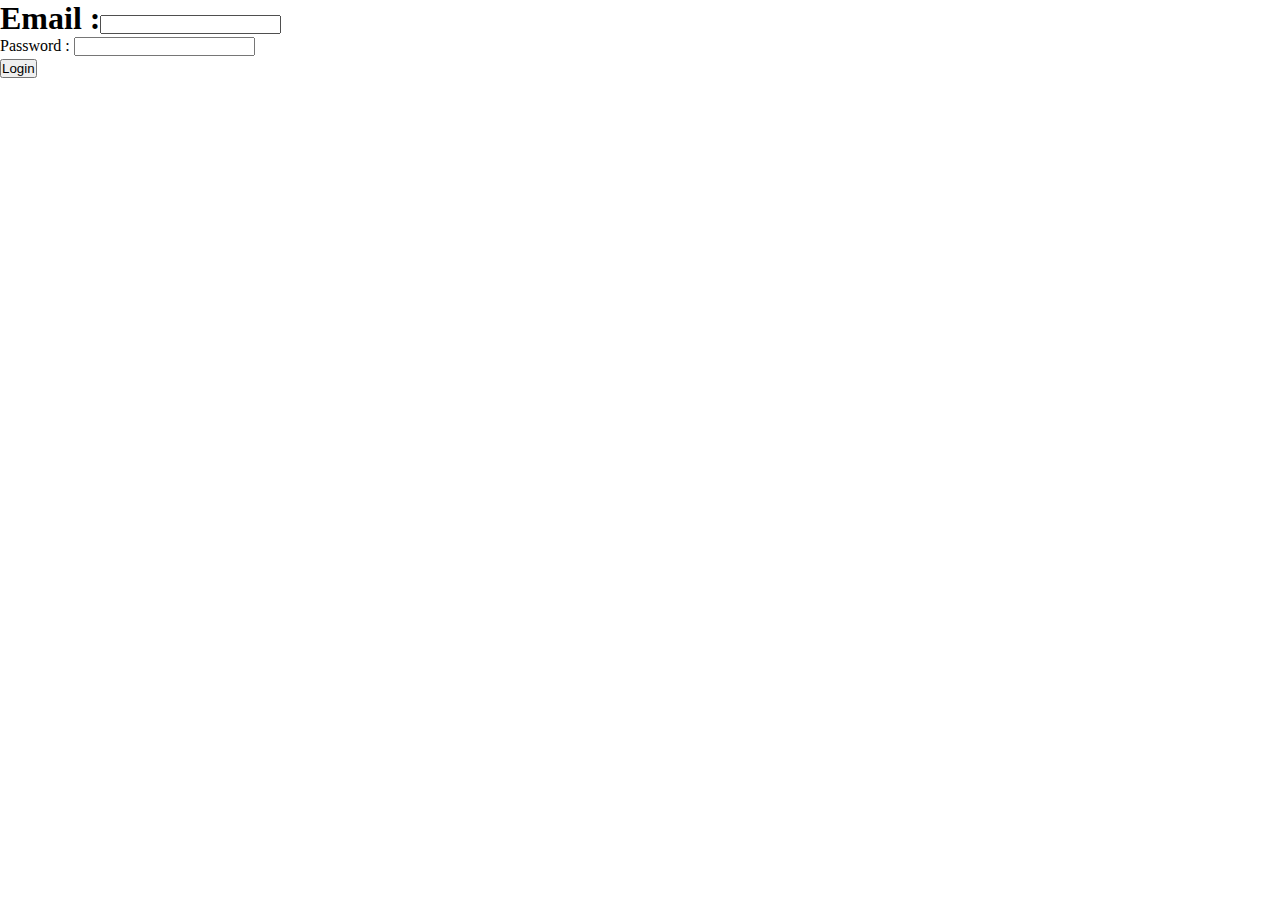
==== login.html @ 6c13853b "text" ====
<!DOCTYPE html>
<html>

<head>
    <title> Login form </title>
    <link rel="stylesheet" href="style.css">
</head>

<body>
    <form class="test"> 
      <h1> <label>Email :<input type="text" name="user"></h1> 
        <label> Password : <input type="password" name="pwd"></label>

     <h3><button> Login </butyon></h3>   
        
            
    </form>
    
</body>

</html>
---- style.css ----
*,
*:before,
*:after {
    padding: 0;
    margin: 0;
    box-sizing: border-box;
}

.home{
    width: 80%;
    border-color: grey;
    box-shadow: (0,0,0,0.25);
    height: 50px;
    border: 2px solid grey;
    border-radius: 5px;
    position: relative;
    left: 25px;
    top: 50px;
    box-shadow: 0px 0px 2px;
    margin-left: 50px;

}
.acceuil:hover{
    color: rgb(176, 176, 79);
}
.acceuil{
    color: gray;
    font-family: 'Segoe UI', Tahoma, Geneva, Verdana, sans-serif;
    position: relative;
    left: 20px;
    transition: color .1s linear;
    text-decoration: none;
}
.infoPersonnelles{
    position: relative;
    top: 100px;
    left: 40px;
   

}
.txtarea{
    font-family:Arial, Helvetica, sans-serif ;
    font-size: 20px;
    
}
.infos{
    font-size: 20px;
    font-family:'Courier New', Courier, monospace;
    color: #7ab6db;
}
.adress{
    font-size: 20px;
    font-family:'Courier New', Courier, monospace;
    color: #7ab6db;
}
.dscadresse {
    font-size: 20px;
    font-family:'Franklin Gothic Medium', 'Arial Narrow', Arial, sans-serif;
}
details {
    box-shadow: 0 0 2px;
    max-width: 800px;
    padding: 10px;
    position: relative;
    left: 50px;
}
.livraison{
    font-size: 20px;
    font-family:'Courier New', Courier, monospace;
    color: #7ab6db;
}
.rules{
    position: relative;
    left: 50px;
    bottom: 17px;
    color:black;
}
.orderithems{
    position: relative;
    top: 20px;
    left: 50px;
    color: #7ab6db;
    border: 2px solid grey;
   
}
.price{
    position: relative;
    left: 660px;
    bottom: 300px;
    color: black;
}
.dispo{
    position: relative;
    left: 650px;
    bottom: 275px;
    color: rgb(81, 185, 46);
    font-family: Arial, Helvetica, sans-serif;
}
.disc{
    font-family: Arial, Helvetica, sans-serif;
    font-size: 18px;
    color: grey;
}
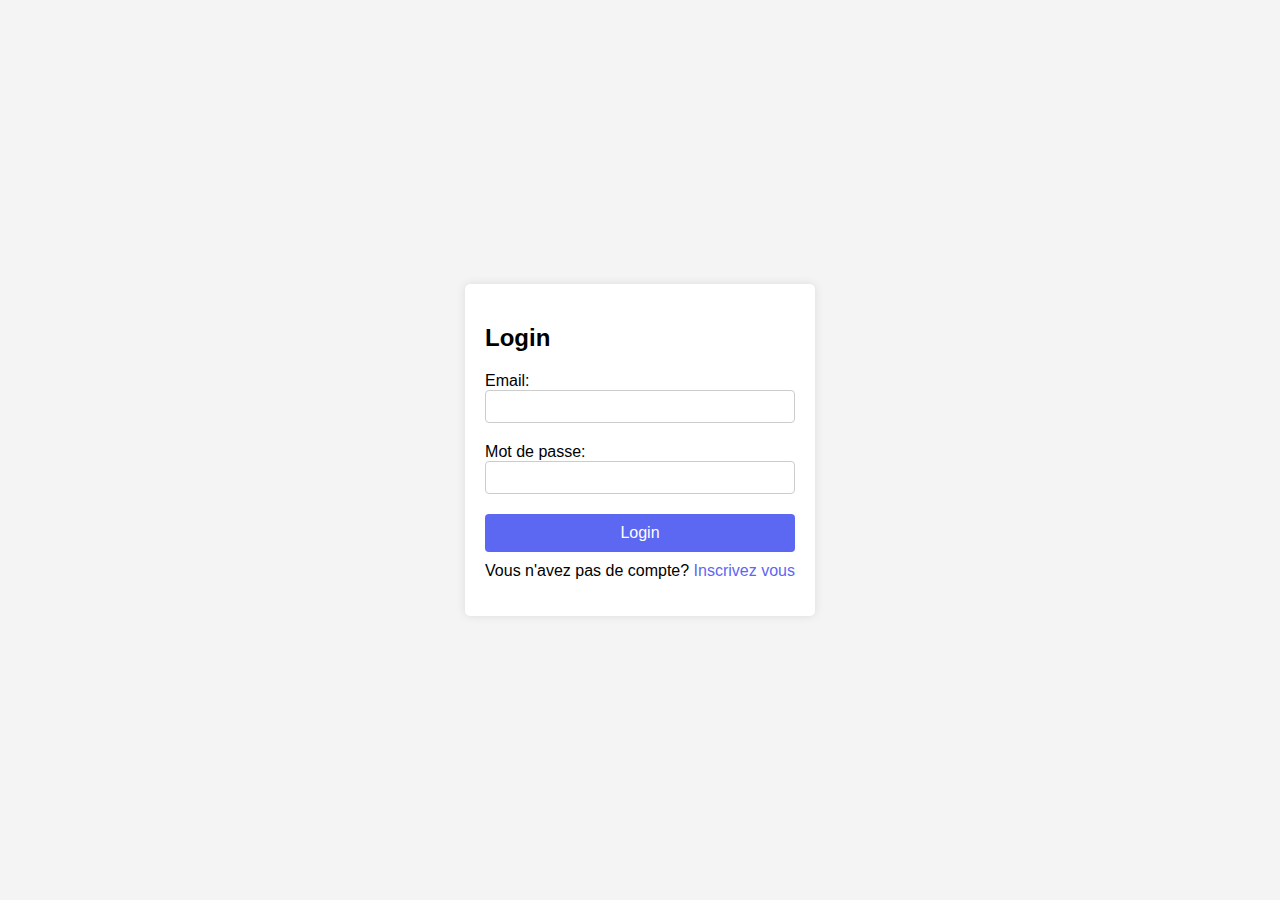
==== commit 1b4a193a: "style login" ====
--- a/login.html
+++ b/login.html
@@ -1,21 +1,22 @@
 <!DOCTYPE html>
-<html>
-
-<head>
-    <title> Login form </title>
-    <link rel="stylesheet" href="style.css">
-</head>
-
-<body>
-    <form class="test"> 
-      <h1> <label>Email :<input type="text" name="user"></h1> 
-        <label> Password : <input type="password" name="pwd"></label>
-
-     <h3><button> Login </butyon></h3>   
-        
-            
-    </form>
-    
-</body>
-
-</html>+<html lang="en">
+  <head>
+    <meta charset="UTF-8" />
+    <meta name="viewport" content="width=device-width, initial-scale=1.0" />
+    <title>Login Page</title>
+    <link rel="stylesheet" href="css/login.css" />
+    <script src="https://ajiz-org.github.io/element.js"></script>
+  </head>
+  <body>
+    <div class="login-container">
+      <form action="auth.php" method="POST" >
+        <h2>Login</h2>
+        <label><span>Email:</span><input type="email" name="email" required /></label>
+        <label><span>Mot de passe:</span><input type="password" name="password" required /></label>
+        <button>Login</button>
+        <p class="link">Vous n'avez pas de compte? <a href="register.html">Inscrivez vous</a></p>
+      </form>
+    </div>
+    <script src="js/redirect-if-auth.js"></script>
+  </body>
+</html>
--- a/css/login.css
+++ b/css/login.css
@@ -0,0 +1,60 @@
+body {
+  font-family: Arial, sans-serif;
+  background-color: #f4f4f4;
+  margin: 0;
+  padding: 0;
+  display: flex;
+  justify-content: center;
+  align-items: center;
+  height: 100vh;
+}
+
+.login-container {
+  background: white;
+  padding: 20px;
+  border-radius: 5px;
+  box-shadow: 0 0 10px rgba(0, 0, 0, 0.1);
+}
+
+form {
+  display: flex;
+  flex-direction: column;
+}
+
+label {
+  margin-bottom: 20px;
+}
+
+input {
+  width: 100%;
+  box-sizing: border-box;
+  padding: 8px;
+  border: 1px solid #ccc;
+  border-radius: 4px;
+}
+button {
+  background-color: #5c67f2;
+  color: white;
+  padding: 10px;
+  border: none;
+  border-radius: 4px;
+  cursor: pointer;
+  font-size: 16px;
+}
+
+button:hover {
+  background-color: #4a54e1;
+}
+.link {
+  margin-top: 10px;
+  text-align: center;
+}
+
+.link a {
+  color: #5c67f2;
+  text-decoration: none;
+}
+
+.link a:hover {
+  text-decoration: underline;
+}
